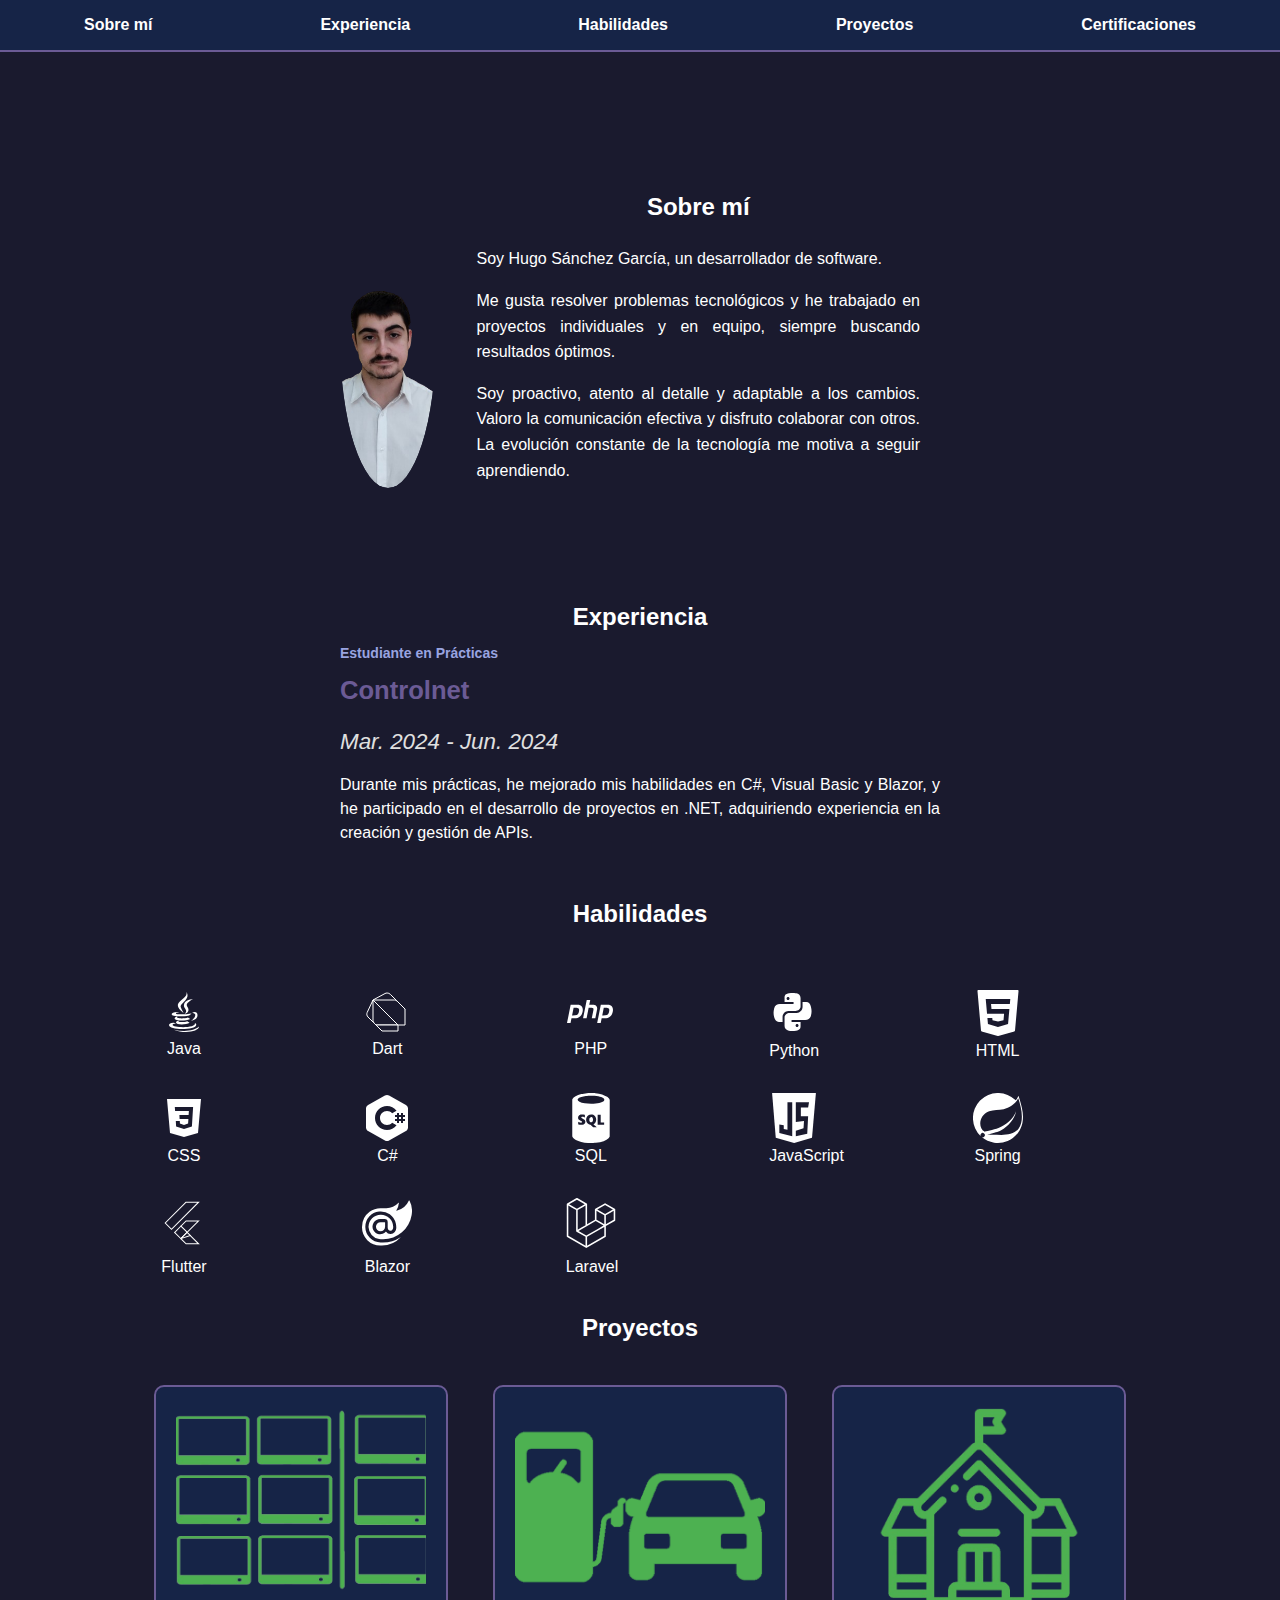
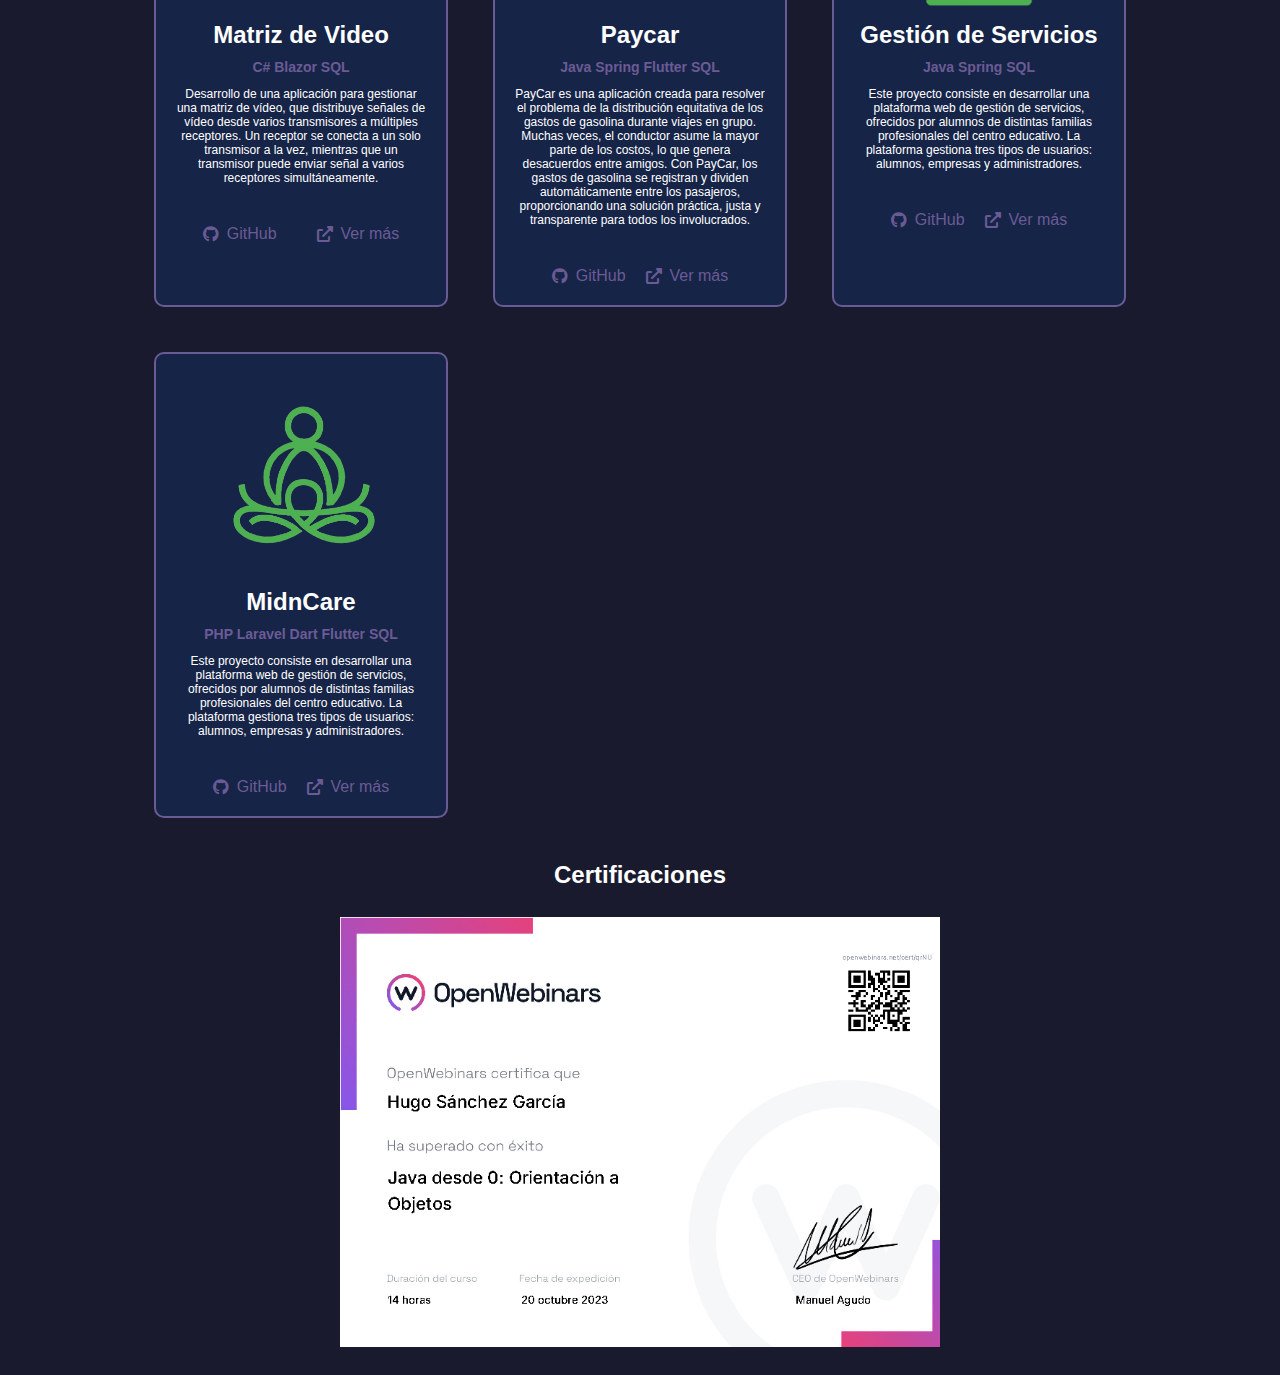
==== index.html @ c243b97d "Add files via upload" ====
<!DOCTYPE html>
<html lang="es">
<head>
    <meta charset="UTF-8">
    <meta name="viewport" content="width=device-width, initial-scale=1.0">
    <title>Mi Portafolio</title>
    <link rel="stylesheet" href="style.css">
    <link rel="stylesheet" href="https://cdnjs.cloudflare.com/ajax/libs/font-awesome/6.0.0-beta3/css/all.min.css">
    <link href="https://fonts.googleapis.com/icon?family=Material+Icons" rel="stylesheet">
</head>
<body>
    <main>
        <nav>
            <ul>
              <li><a href="#sobre-mi">Sobre mí</a></li>
              <li><a href="#experiencia">Experiencia</a></li>
              <li><a href="#habilidades">Habilidades</a></li>
              <li><a href="#proyectos">Proyectos</a></li>
              <li><a href="#certificaciones">Certificaciones</a></li>
            </ul>
          </nav>
        <div class="about-me-content">
            <div class="profile-picture">
                <img src="imgs/foto.png" alt="Foto de perfil">
            </div>
            <div id="sobre-mi" class="centered" class="about-text">
                <h2>Sobre mí</h2>
                <p>Soy Hugo Sánchez García, un desarrollador de software.</p>
                <p>Me gusta resolver problemas tecnológicos y he trabajado en proyectos individuales y en equipo, siempre buscando resultados óptimos.</p>
                <p>Soy proactivo, atento al detalle y adaptable a los cambios. Valoro la comunicación efectiva y disfruto colaborar con otros. La evolución constante de la tecnología me motiva a seguir aprendiendo.</p>
            </div>
        </div>

        <div id="experiencia" class="experience-content">
            <h2 class="centered" >Experiencia</h2>
            <div class="experience-item">
                <h3>Estudiante en Prácticas</h3>
                <p><strong>Controlnet</strong></p>
                <p><em>Mar. 2024 - Jun. 2024</em></p>
                <p>Durante mis prácticas, he mejorado mis habilidades en C#, Visual Basic y Blazor, y he participado en el desarrollo de proyectos en .NET, adquiriendo experiencia en la creación y gestión de APIs.</p>
            </div>
        </div>

        <h2 id="habilidades" class="centered">Habilidades</h2>
        <section class="skills">
          
            <div class="skill" id="java-skill">
                <svg id="java-icon" xmlns="http://www.w3.org/2000/svg" viewBox="0 0 48 48" width="48px" height="48px">
                    <path fill="#FFFFFF" d="M23.65,24.898c-0.998-1.609-1.722-2.943-2.725-5.455C19.229,15.2,31.24,11.366,26.37,3.999c2.111,5.089-7.577,8.235-8.477,12.473C17.07,20.37,23.645,24.898,23.65,24.898z"/>
                    <path fill="#FFFFFF" d="M23.878,17.27c-0.192,2.516,2.229,3.857,2.299,5.695c0.056,1.496-1.447,2.743-1.447,2.743s2.728-0.536,3.579-2.818c0.945-2.534-1.834-4.269-1.548-6.298c0.267-1.938,6.031-5.543,6.031-5.543S24.311,11.611,23.878,17.27z"/>
                    <g>
                        <path fill="#FFFFFF" d="M32.084 25.055c1.754-.394 3.233.723 3.233 2.01 0 2.901-4.021 5.643-4.021 5.643s6.225-.742 6.225-5.505C37.521 24.053 34.464 23.266 32.084 25.055zM29.129 27.395c0 0 1.941-1.383 2.458-1.902-4.763 1.011-15.638 1.147-15.638.269 0-.809 3.507-1.638 3.507-1.638s-7.773-.112-7.773 2.181C11.683 28.695 21.858 28.866 29.129 27.395z"/>
                        <path fill="#FFFFFF" d="M27.935,29.571c-4.509,1.499-12.814,1.02-10.354-0.993c-1.198,0-2.974,0.963-2.974,1.889c0,1.857,8.982,3.291,15.63,0.572L27.935,29.571z"/>
                        <path fill="#FFFFFF" d="M18.686,32.739c-1.636,0-2.695,1.054-2.695,1.822c0,2.391,9.76,2.632,13.627,0.205l-2.458-1.632C24.271,34.404,17.014,34.579,18.686,32.739z"/>
                        <path fill="#FFFFFF" d="M36.281,36.632c0-0.936-1.055-1.377-1.433-1.588c2.228,5.373-22.317,4.956-22.317,1.784c0-0.721,1.807-1.427,3.477-1.093l-1.42-0.839C11.26,34.374,9,35.837,9,37.017C9,42.52,36.281,42.255,36.281,36.632z"/>
                        <path fill="#FFFFFF" d="M39,38.604c-4.146,4.095-14.659,5.587-25.231,3.057C24.341,46.164,38.95,43.628,39,38.604z"/>
                    </g>
                </svg>
                <br>
                <span>Java</span>
            </div>
            
            

            <div class="skill" id="dart-skill">
                <svg id="dart-icon" xmlns="http://www.w3.org/2000/svg" viewBox="0 0 48 48" width="48px" height="48px">
                    <path fill="#1a1a2e" d="M10,12l3,25l-8.019-8.019c-1.189-1.189-1.508-2.996-0.796-4.52L10,12z" stroke="#ffffff" stroke-width="1"/>
                    <path fill="#1a1a2e" d="M27.319,6.319C26.474,5.474,25.329,5,24.135,5c-0.745,0-1.479,0.185-2.135,0.538L10,12v20.343 c0,1.061,0.421,2.078,1.172,2.828L13,37h22v-5l7-11L27.319,6.319z" stroke="#ffffff" stroke-width="1"/>
                    <path fill="#1a1a2e" d="M10,12h21.343c1.061,0,2.078,0.421,2.828,1.172L42,21v16h-7L10,12z" stroke="#ffffff" stroke-width="1"/>
                    <polygon fill="#1a1a2e" points="35,37 13,37 19,43 35,43" stroke="#ffffff" stroke-width="1"/>
                </svg>
                <br>
                <span>Dart</span>
            </div>

    <div class="skill" id="php-skill">
        <svg id="php-icon" xmlns="http://www.w3.org/2000/svg" viewBox="0 0 100 50" width="48px" height="48px">
            <path fill="#FFFFFF" d="m7.579 10.123 14.204 0c4.169 0.035 7.19 1.237 9.063 3.604 1.873 2.367 2.491 5.6 1.855 9.699-0.247 1.873-0.795 3.71-1.643 5.512-0.813 1.802-1.943 3.427-3.392 4.876-1.767 1.837-3.657 3.003-5.671 3.498-2.014 0.495-4.099 0.742-6.254 0.742l-6.36 0-2.014 10.07-7.367 0 7.579-38.001 0 0m6.201 6.042-3.18 15.9c0.212 0.035 0.424 0.053 0.636 0.053 0.247 0 0.495 0 0.742 0 3.392 0.035 6.219-0.3 8.48-1.007 2.261-0.742 3.781-3.321 4.558-7.738 0.636-3.71 0-5.848-1.908-6.413-1.873-0.565-4.222-0.83-7.049-0.795-0.424 0.035-0.83 0.053-1.219 0.053-0.353 0-0.724 0-1.113 0l0.053-0.053"/>
            <path fill="#FFFFFF" d="m41.093 0 7.314 0-2.067 10.123 6.572 0c3.604 0.071 6.289 0.813 8.056 2.226 1.802 1.413 2.332 4.099 1.59 8.056l-3.551 17.649-7.42 0 3.392-16.854c0.353-1.767 0.247-3.021-0.318-3.763-0.565-0.742-1.784-1.113-3.657-1.113l-5.883-0.053-4.346 21.783-7.314 0 7.632-38.054 0 0"/>
            <path fill="#FFFFFF" d="m70.412 10.123 14.204 0c4.169 0.035 7.19 1.237 9.063 3.604 1.873 2.367 2.491 5.6 1.855 9.699-0.247 1.873-0.795 3.71-1.643 5.512-0.813 1.802-1.943 3.427-3.392 4.876-1.767 1.837-3.657 3.003-5.671 3.498-2.014 0.495-4.099 0.742-6.254 0.742l-6.36 0-2.014 10.07-7.367 0 7.579-38.001 0 0m6.201 6.042-3.18 15.9c0.212 0.035 0.424 0.053 0.636 0.053 0.247 0 0.495 0 0.742 0 3.392 0.035 6.219-0.3 8.48-1.007 2.261-0.742 3.781-3.321 4.558-7.738 0.636-3.71 0-5.848-1.908-6.413-1.873-0.565-4.222-0.83-7.049-0.795-0.424 0.035-0.83 0.053-1.219 0.053-0.353 0-0.724 0-1.113 0l0.053-0.053"/>
        </svg>
        <br>
        <span>PHP</span>
    </div>

    <div class="skill" id="python-skill">
        <svg id="python-icon" xmlns="http://www.w3.org/2000/svg" viewBox="0 0 50 50" width="50px" height="50px">
            <path class="python-part-1" fill="#FFFFFF" d="M24.047,5c-1.555,0.005-2.633,0.142-3.936,0.367c-3.848,0.67-4.549,2.077-4.549,4.67V14h9v2H15.22h-4.35c-2.636,0-4.943,1.242-5.674,4.219c-0.826,3.417-0.863,5.557,0,9.125C5.851,32.005,7.294,34,9.931,34h3.632v-5.104c0-2.966,2.686-5.896,5.764-5.896h7.236c2.523,0,5-1.862,5-4.377v-8.586c0-2.439-1.759-4.263-4.218-4.672C27.406,5.359,25.589,4.994,24.047,5z M19.063,9c0.821,0,1.5,0.677,1.5,1.502c0,0.833-0.679,1.498-1.5,1.498c-0.837,0-1.5-0.664-1.5-1.498C17.563,9.68,18.226,9,19.063,9z"/>
            <path class="python-part-2" fill="#FFFFFF" d="M23.078,43c1.555-0.005,2.633-0.142,3.936-0.367c3.848-0.67,4.549-2.077,4.549-4.67V34h-9v-2h9.343h4.35c2.636,0,4.943-1.242,5.674-4.219c0.826-3.417,0.863-5.557,0-9.125C41.274,15.995,39.831,14,37.194,14h-3.632v5.104c0,2.966-2.686,5.896-5.764,5.896h-7.236c-2.523,0-5,1.862-5,4.377v8.586c0,2.439,1.759,4.263,4.218,4.672C19.719,42.641,21.536,43.006,23.078,43z M28.063,39c-0.821,0-1.5-0.677-1.5-1.502c0-0.833,0.679-1.498,1.5-1.498c0.837,0,1.5,0.664,1.5,1.498C29.563,38.32,28.899,39,28.063,39z"/>
        </svg>
        <br>
        <span>Python</span>
    </div>

    <div class="skill" id="html-skill">
        <svg id="html-icon" xmlns="http://www.w3.org/2000/svg" viewBox="0 0 50 50" width="50px" height="50px">
            <path class="html-part-1" fill="#FFFFFF" d="M 45.273438 2.324219 C 45.085938 2.117188 44.816406 2 44.535156 2 L 5.464844 2 C 5.183594 2 4.914063 2.117188 4.726563 2.324219 C 4.535156 2.53125 4.441406 2.808594 4.46875 3.089844 L 7.988281 42.515625 C 8.023438 42.929688 8.3125 43.273438 8.710938 43.390625 L 24.722656 47.960938 C 24.808594 47.988281 24.902344 48 24.996094 48 C 25.089844 48 25.179688 47.988281 25.269531 47.960938 L 41.292969 43.390625 C 41.691406 43.273438 41.976563 42.929688 42.015625 42.515625 L 45.53125 3.089844 C 45.558594 2.808594 45.464844 2.53125 45.273438 2.324219 Z M 36.847656 15.917969 L 18.035156 15.917969 L 18.484375 21.007813 L 36.394531 21.007813 L 35.050781 36.050781 L 24.992188 39.089844 L 24.894531 39.058594 L 14.953125 36.046875 L 14.410156 29.917969 L 19.28125 29.917969 L 19.492188 32.296875 L 25.050781 33.460938 L 30.507813 32.296875 L 31.089844 25.859375 L 14.046875 25.859375 L 12.722656 11.054688 L 37.28125 11.054688 Z"/>
        </svg>
        <br>
        <span>HTML</span>
    </div>
    
    <div class="skill" id="css-skill">
        <svg id="css-icon" xmlns="http://www.w3.org/2000/svg" viewBox="0 0 50 50" width="50px" height="50px" fill="#FFFFFF">
            <path fill-rule="evenodd" d="M 42 6 L 39 40 L 25 44 L 11 40 L 8 6 Z M 16.800781 28 L 20.800781 28 L 20.898438 30.5 L 25 31.898438 L 29.101563 30.5 L 29.398438 26 L 20.601563 26 L 20.398438 22 L 29.601563 22 L 29.898438 18 L 16.101563 18 L 15.800781 14 L 34.101563 14 L 33.601563 22 L 32.898438 33.5 L 25 36.101563 L 17.101563 33.5 Z"/>
        </svg>
        
        <svg id="css-color-icon" xmlns="http://www.w3.org/2000/svg" viewBox="0 0 50 50" width="50px" height="50px">
            <path fill="#0277BD" d="M41,5H7l3,34l14,4l14-4L41,5L41,5z"/>
            <path fill="#039BE5" d="M24 8L24 39.9 35.2 36.7 37.7 8z"/>
            <path fill="#FFF" d="M33.1 13L24 13 24 17 28.9 17 28.6 21 24 21 24 25 28.4 25 28.1 29.5 24 30.9 24 35.1 31.9 32.5 32.6 21 32.6 21z"/>
            <path fill="#EEE" d="M24,13v4h-8.9l-0.3-4H24z M19.4,21l0.2,4H24v-4H19.4z M19.8,27h-4l0.3,5.5l7.9,2.6v-4.2l-4.1-1.4L19.8,27z"/>
        </svg>
        
        <br>
        <span>CSS</span>
    </div>
    
    <div class="skill" id="csharp-skill">
        <svg id="csharp-icon" xmlns="http://www.w3.org/2000/svg" viewBox="0 0 50 50" width="50px" height="50px" fill="#FFFFFF">
            <path d="M 25 2 C 24.285156 2 23.570313 2.179688 22.933594 2.539063 L 6.089844 12.003906 C 4.800781 12.726563 4 14.082031 4 15.535156 L 4 34.464844 C 4 35.917969 4.800781 37.273438 6.089844 37.996094 L 22.933594 47.460938 C 23.570313 47.820313 24.285156 48 25 48 C 25.714844 48 26.429688 47.820313 27.066406 47.460938 L 43.910156 38 C 45.199219 37.273438 46 35.917969 46 34.464844 L 46 15.535156 C 46 14.082031 45.199219 12.726563 43.910156 12.003906 L 27.066406 2.539063 C 26.429688 2.179688 25.714844 2 25 2 Z M 25 13 C 28.78125 13 32.277344 14.753906 34.542969 17.738281 L 30.160156 20.277344 C 28.84375 18.835938 26.972656 18 25 18 C 21.140625 18 18 21.140625 18 25 C 18 28.859375 21.140625 32 25 32 C 26.972656 32 28.84375 31.164063 30.160156 29.722656 L 34.542969 32.261719 C 32.277344 35.246094 28.78125 37 25 37 C 18.382813 37 13 31.617188 13 25 C 13 18.382813 18.382813 13 25 13 Z M 35 20 L 37 20 L 37 22 L 39 22 L 39 20 L 41 20 L 41 22 L 43 22 L 43 24 L 41 24 L 41 26 L 43 26 L 43 28 L 41 28 L 41 30 L 39 30 L 39 28 L 37 28 L 37 30 L 35 30 L 35 28 L 33 28 L 33 26 L 35 26 L 35 24 L 33 24 L 33 22 L 35 22 Z M 37 24 L 37 26 L 39 26 L 39 24 Z"/>
        </svg>
        <svg id="csharp-color-icon" xmlns="http://www.w3.org/2000/svg" viewBox="0 0 50 50" width="50px" height="50px" fill="#a179dc">
            <path d="M 25 2 C 24.285156 2 23.570313 2.179688 22.933594 2.539063 L 6.089844 12.003906 C 4.800781 12.726563 4 14.082031 4 15.535156 L 4 34.464844 C 4 35.917969 4.800781 37.273438 6.089844 37.996094 L 22.933594 47.460938 C 23.570313 47.820313 24.285156 48 25 48 C 25.714844 48 26.429688 47.820313 27.066406 47.460938 L 43.910156 38 C 45.199219 37.273438 46 35.917969 46 34.464844 L 46 15.535156 C 46 14.082031 45.199219 12.726563 43.910156 12.003906 L 27.066406 2.539063 C 26.429688 2.179688 25.714844 2 25 2 Z M 25 13 C 28.78125 13 32.277344 14.753906 34.542969 17.738281 L 30.160156 20.277344 C 28.84375 18.835938 26.972656 18 25 18 C 21.140625 18 18 21.140625 18 25 C 18 28.859375 21.140625 32 25 32 C 26.972656 32 28.84375 31.164063 30.160156 29.722656 L 34.542969 32.261719 C 32.277344 35.246094 28.78125 37 25 37 C 18.382813 37 13 31.617188 13 25 C 13 18.382813 18.382813 13 25 13 Z M 35 20 L 37 20 L 37 22 L 39 22 L 39 20 L 41 20 L 41 22 L 43 22 L 43 24 L 41 24 L 41 26 L 43 26 L 43 28 L 41 28 L 41 30 L 39 30 L 39 28 L 37 28 L 37 30 L 35 30 L 35 28 L 33 28 L 33 26 L 35 26 L 35 24 L 33 24 L 33 22 L 35 22 Z M 37 24 L 37 26 L 39 26 L 39 24 Z"/>
        </svg>
        <br>
        <span>C#</span>
    </div>
    <div class="skill" id="sql-skill">
        <svg id="sql-icon" height="50" width="50" viewBox="0 0 52.449 70" xmlns="http://www.w3.org/2000/svg">
            <path d="m852.97077 1013.9363c-6.55238-.4723-13.02857-2.1216-17.00034-4.3296-2.26232-1.2576-3.98589-2.8032-4.66223-4.1807l-.4024-.8196v-25.70807-25.7081l.31843-.6465c1.42297-2.889 5.96432-5.4935 12.30378-7.0562 2.15195-.5305 5.2586-1.0588 7.79304-1.3252 2.58797-.2721 9.44765-.2307 12.02919.073 6.86123.8061 12.69967 2.6108 16.29768 5.0377 1.38756.9359 2.81137 2.4334 3.29371 3.4642l.41358.8838-.0354 25.6303-.0354 25.63047-.33195.6744c-.18257.3709-.73406 1.1007-1.22553 1.6216-2.99181 3.1715-9.40919 5.5176-17.8267 6.5172-1.71567.2038-9.16916.3686-10.92937.2417zm12.07501-22.02839c-.0252-.0657-1.00472-.93831-2.17671-1.93922s-2.18138-1.86687-2.24309-1.92436c-.0617-.0575.15481-.26106.48117-.45237.32635-.19131.95163-.7235 1.3895-1.18265 1.2805-1.34272 1.88466-3.00131 1.88466-5.17388 0-2.1388-.65162-3.8645-1.95671-5.1818-1.31533-1.3278-2.82554-1.8983-5.02486-1.8983-3.39007 0-5.99368 1.9781-6.82468 5.1851-.28586 1.1031-.28432 3.33211.003 4.31023.74941 2.55136 2.79044 4.40434 5.33062 4.83946.8596.14724.97605.21071 1.5621.85144.34829.38078 1.06301 1.14085 1.58827 1.68904l.95501.9967h2.53878c1.39633 0 2.51816-.0537 2.49296-.11939zm-8.70653-7.10848c-.61119-.31868-.84225-.56599-1.19079-1.27453-.26919-.54724-.31522-.85851-.31824-2.15197-.003-1.3143.0388-1.5983.31987-2.169.45985-.9339 1.09355-1.376 2.07384-1.4469 1.36454-.099 2.15217.5707 2.56498 2.1801.50612 1.97321-.0504 4.07107-1.26471 4.76729-.63707.36527-1.58737.40659-2.18495.095zm-11.25315 3.66269c2.66179-.5048 4.1728-2.0528 4.1728-4.27495 0-1.97137-.97548-3.12004-3.6716-4.32364-1.54338-.689-2.10241-1.1215-2.10241-1.6268 0-.4188.53052-.8777 1.14813-.993.60302-.1126 2.20237.1652 3.14683.5467l.79167.3198v-1.7524-1.7525l-.85923-.1906c-.53103-.1178-1.64689-.1885-2.92137-.1849-1.80528 0-2.15881.044-2.83818.3138-1.98445.7878-2.92613 2.1298-2.91107 4.1485.0141 1.8898 1.01108 3.06864 3.49227 4.12912 1.46399.62572 2.05076 1.10218 2.05076 1.66522 0 1.1965-1.99362 1.34375-4.10437.30315-.57805-.28498-1.09739-.54137-1.1541-.56976-.0567-.0284-.10311.79023-.10311 1.81917 0 1.86239.002 1.87137.33919 1.99974 1.26979.48278 4.07626.69787 5.52379.42335zm30.4308-1.72766v-1.58098h-2.40584-2.40583v-5.43035-5.4303h-2.13089-2.13088v7.0113 7.01131h4.53672 4.53672zm-14.84745-27.70503c4.23447-.2937 7.4086-.8482 10.20178-1.7821 2.78264-.9304 4.42643-2.0562 4.79413-3.2834.14166-.4729.13146-.6523-.0665-1.1708-.88775-2.3245-5.84694-4.1104-13.42493-4.8345-3.24154-.3098-9.13671-.2094-12.22745.2081-4.71604.6372-8.54333 1.8208-10.2451 3.1683-3.44251 2.726.19793 5.7242 8.66397 7.1354 3.67084.6119 8.42674.828 12.30414.559z" fill="#FFFFFF" transform="translate(-830.906 -943.981)"/>
        </svg>
        <svg id="sql-color-icon" height="50" width="50" viewBox="0 0 52.449 70" xmlns="http://www.w3.org/2000/svg">
            <path d="m852.97077 1013.9363c-6.55238-.4723-13.02857-2.1216-17.00034-4.3296-2.26232-1.2576-3.98589-2.8032-4.66223-4.1807l-.4024-.8196v-25.70807-25.7081l.31843-.6465c1.42297-2.889 5.96432-5.4935 12.30378-7.0562 2.15195-.5305 5.2586-1.0588 7.79304-1.3252 2.58797-.2721 9.44765-.2307 12.02919.073 6.86123.8061 12.69967 2.6108 16.29768 5.0377 1.38756.9359 2.81137 2.4334 3.29371 3.4642l.41358.8838-.0354 25.6303-.0354 25.63047-.33195.6744c-.18257.3709-.73406 1.1007-1.22553 1.6216-2.99181 3.1715-9.40919 5.5176-17.8267 6.5172-1.71567.2038-9.16916.3686-10.92937.2417zm12.07501-22.02839c-.0252-.0657-1.00472-.93831-2.17671-1.93922s-2.18138-1.86687-2.24309-1.92436c-.0617-.0575.15481-.26106.48117-.45237.32635-.19131.95163-.7235 1.3895-1.18265 1.2805-1.34272 1.88466-3.00131 1.88466-5.17388 0-2.1388-.65162-3.8645-1.95671-5.1818-1.31533-1.3278-2.82554-1.8983-5.02486-1.8983-3.39007 0-5.99368 1.9781-6.82468 5.1851-.28586 1.1031-.28432 3.33211.003 4.31023.74941 2.55136 2.79044 4.40434 5.33062 4.83946.8596.14724.97605.21071 1.5621.85144.34829.38078 1.06301 1.14085 1.58827 1.68904l.95501.9967h2.53878c1.39633 0 2.51816-.0537 2.49296-.11939zm-8.70653-7.10848c-.61119-.31868-.84225-.56599-1.19079-1.27453-.26919-.54724-.31522-.85851-.31824-2.15197-.003-1.3143.0388-1.5983.31987-2.169.45985-.9339 1.09355-1.376 2.07384-1.4469 1.36454-.099 2.15217.5707 2.56498 2.1801.50612 1.97321-.0504 4.07107-1.26471 4.76729-.63707.36527-1.58737.40659-2.18495.095zm-11.25315 3.66269c2.66179-.5048 4.1728-2.0528 4.1728-4.27495 0-1.97137-.97548-3.12004-3.6716-4.32364-1.54338-.689-2.10241-1.1215-2.10241-1.6268 0-.4188.53052-.8777 1.14813-.993.60302-.1126 2.20237.1652 3.14683.5467l.79167.3198v-1.7524-1.7525l-.85923-.1906c-.53103-.1178-1.64689-.1885-2.92137-.1849-1.80528 0-2.15881.044-2.83818.3138-1.98445.7878-2.92613 2.1298-2.91107 4.1485.0141 1.8898 1.01108 3.06864 3.49227 4.12912 1.46399.62572 2.05076 1.10218 2.05076 1.66522 0 1.1965-1.99362 1.34375-4.10437.30315-.57805-.28498-1.09739-.54137-1.1541-.56976-.0567-.0284-.10311.79023-.10311 1.81917 0 1.86239.002 1.87137.33919 1.99974 1.26979.48278 4.07626.69787 5.52379.42335zm30.4308-1.72766v-1.58098h-2.40584-2.40583v-5.43035-5.4303h-2.13089-2.13088v7.0113 7.01131h4.53672 4.53672zm-14.84745-27.70503c4.23447-.2937 7.4086-.8482 10.20178-1.7821 2.78264-.9304 4.42643-2.0562 4.79413-3.2834.14166-.4729.13146-.6523-.0665-1.1708-.88775-2.3245-5.84694-4.1104-13.42493-4.8345-3.24154-.3098-9.13671-.2094-12.22745.2081-4.71604.6372-8.54333 1.8208-10.2451 3.1683-3.44251 2.726.19793 5.7242 8.66397 7.1354 3.67084.6119 8.42674.828 12.30414.559z" fill="#F47C20" transform="translate(-830.906 -943.981)"/>
        </svg>
        <br>
       <span>SQL</span>
    </div>

    <div class="skill" id="javascript-skill">
        <svg fill="none" height="50" width="50" xmlns="http://www.w3.org/2000/svg" viewBox="0 0 124 141.532">
            <path d="M10.383 126.894L0 0l124 .255-10.979 126.639-50.553 14.638z" />
            <g fill="#1a1a2e">
                <path d="M57 26H43.5v78L33 102V91.5l-12.5-2V113l36.5 9.5zM67.127 26H104.5L102 40.95H81.394v24.533H102L99.5 115l-32.373 7.5V107L89 99.5 90.263 79l-23.136 3.35z"/>
            </g>
        </svg>
        <span>JavaScript</span>
    </div>
    
    
        <div class="skill" id="spring-skill">
            <svg id="spring-icon" xmlns="http://www.w3.org/2000/svg" width="50" height="50" viewBox="0 0 64 64" fill="#FFFFFF">
                <path d="M58.2 3.365a29.503 29.503 0 0 1-3.419 6.064A32.094 32.094 0 1 0 9.965 55.372l1.186 1.047a32.08 32.08 0 0 0 52.67-22.253c.875-8.17-1.524-18.51-5.62-30.8zM14.53 55.558a2.744 2.744 0 1 1-.404-3.857 2.744 2.744 0 0 1 .404 3.857zm43.538-9.61c-7.92 10.55-24.83 6.99-35.672 7.502 0 0-1.922.113-3.857.43 0 0 .73-.31 1.663-.663 7.614-2.65 11.213-3.16 15.838-5.54 8.708-4.427 17.322-14.122 19.112-24.2-3.313 9.695-13.373 18.032-22.53 21.418-6.276 2.313-17.614 4.566-17.614 4.566l-.457-.245c-7.714-3.75-7.952-20.457 6.077-25.845 6.143-2.366 12.02-1.067 18.654-2.65 7.084-1.683 15.28-6.99 18.615-13.916 3.73 11.08 8.224 28.422.166 39.15z"/>
            </svg>
            <svg id="spring-color-icon" xmlns="http://www.w3.org/2000/svg" width="50" height="50" viewBox="0 0 64 64" fill="#68bd45">
                <path d="M58.2 3.365a29.503 29.503 0 0 1-3.419 6.064A32.094 32.094 0 1 0 9.965 55.372l1.186 1.047a32.08 32.08 0 0 0 52.67-22.253c.875-8.17-1.524-18.51-5.62-30.8zM14.53 55.558a2.744 2.744 0 1 1-.404-3.857 2.744 2.744 0 0 1 .404 3.857zm43.538-9.61c-7.92 10.55-24.83 6.99-35.672 7.502 0 0-1.922.113-3.857.43 0 0 .73-.31 1.663-.663 7.614-2.65 11.213-3.16 15.838-5.54 8.708-4.427 17.322-14.122 19.112-24.2-3.313 9.695-13.373 18.032-22.53 21.418-6.276 2.313-17.614 4.566-17.614 4.566l-.457-.245c-7.714-3.75-7.952-20.457 6.077-25.845 6.143-2.366 12.02-1.067 18.654-2.65 7.084-1.683 15.28-6.99 18.615-13.916 3.73 11.08 8.224 28.422.166 39.15z"/>
            </svg>
            <br>
            <span>Spring</span>
        </div>
        
        <div class="skill" id="flutter-skill">
            <!-- Contenedor para los íconos -->
            <div class="icon-container">
                <!-- Icono blanco de Flutter -->
                <svg id="flutter-icon" xmlns="http://www.w3.org/2000/svg" viewBox="0 0 48 48" width="50px" height="50px">
                    <polygon fill="#1a1a2e" stroke="#FFFFFF" stroke-width="1" points="26,4 6,24 12,30 38,4"/>
                    <polygon fill="#1a1a2e" stroke="#FFFFFF" stroke-width="1" points="38,22 27,33 21,27 26,22"/>
                    <rect width="8.485" height="8.485" x="16.757" y="28.757" fill="#1a1a2e" stroke="#FFFFFF" stroke-width="1" transform="rotate(-45.001 21 33)"/>
                    <polygon fill="#1a1a2e" stroke="#FFFFFF" stroke-width="1" points="38,44 26,44 21,39 27,33"/>
                    <polygon fill="#1a1a2e" stroke="#FFFFFF" stroke-width="1" points="21,39 30,36 27,33"/>
                </svg>
                
                <!-- Icono de color de Flutter -->
                <svg id="flutter-color-icon" xmlns="http://www.w3.org/2000/svg" viewBox="0 0 48 48" width="50px" height="50px">
                    <polygon fill="#40c4ff" points="26,4 6,24 12,30 38,4"/>
                    <polygon fill="#40c4ff" points="38,22 27,33 21,27 26,22"/>
                    <rect width="8.485" height="8.485" x="16.757" y="28.757" fill="#03a9f4" transform="rotate(-45.001 21 33)"/>
                    <polygon fill="#01579b" points="38,44 26,44 21,39 27,33"/>
                    <polygon fill="#084994" points="21,39 30,36 27,33"/>
                </svg>
            </div>
            <!-- Texto debajo del icono -->
            <span>Flutter</span>
        </div>
        
    
        <div class="skill" id="blazor-skill">
            <!-- Contenedor para los íconos -->
            <div class="icon-container">
                <!-- Icono blanco de Blazor -->
                <svg id="blazor-icon" fill="#FFFFFF" width="50px" height="50px" viewBox="0 0 24 24" role="img" xmlns="http://www.w3.org/2000/svg">
                    <path d="M23.834 8.101a13.912 13.912 0 0 1-13.643 11.72 10.105 10.105 0 0 1-1.994-.12 6.111 6.111 0 0 1-5.082-5.761 5.934 5.934 0 0 1 11.867-.084c.025.983-.401 1.846-1.277 1.871-.936 0-1.374-.668-1.374-1.567v-2.5a1.531 1.531 0 0 0-1.52-1.533H8.715a3.648 3.648 0 1 0 2.695 6.08l.073-.11.074.121a2.58 2.58 0 0 0 2.2 1.048 2.909 2.909 0 0 0 2.695-3.04 7.912 7.912 0 0 0-.217-1.933 7.404 7.404 0 0 0-14.64 1.603 7.497 7.497 0 0 0 7.308 7.405s.549.05 1.167.035a15.803 15.803 0 0 0 8.475-2.528c.036-.025.072.025.048.061a12.44 12.44 0 0 1-9.69 3.963 8.744 8.744 0 0 1-8.9-8.972 9.049 9.049 0 0 1 3.635-7.247 8.863 8.863 0 0 1 5.229-1.726h2.813a7.915 7.915 0 0 0 5.839-2.578.11.11 0 0 1 .059-.034.112.112 0 0 1 .12.053.113.113 0 0 1 .015.067 7.934 7.934 0 0 1-1.227 3.549.107.107 0 0 0-.014.06.11.11 0 0 0 .073.095.109.109 0 0 0 .062.004 8.505 8.505 0 0 0 5.913-4.876.155.155 0 0 1 .055-.053.15.15 0 0 1 .147 0 .153.153 0 0 1 .054.053A10.779 10.779 0 0 1 23.834 8.1zM8.895 11.628a2.188 2.188 0 1 0 2.188 2.188v-2.042a.158.158 0 0 0-.15-.15z"/>
                </svg>
        
                <!-- Icono de color de Blazor -->
                <svg id="blazor-color-icon" fill="#702af7" width="50px" height="50px" viewBox="0 0 24 24" role="img" xmlns="http://www.w3.org/2000/svg">
                    <path d="M23.834 8.101a13.912 13.912 0 0 1-13.643 11.72 10.105 10.105 0 0 1-1.994-.12 6.111 6.111 0 0 1-5.082-5.761 5.934 5.934 0 0 1 11.867-.084c.025.983-.401 1.846-1.277 1.871-.936 0-1.374-.668-1.374-1.567v-2.5a1.531 1.531 0 0 0-1.52-1.533H8.715a3.648 3.648 0 1 0 2.695 6.08l.073-.11.074.121a2.58 2.58 0 0 0 2.2 1.048 2.909 2.909 0 0 0 2.695-3.04 7.912 7.912 0 0 0-.217-1.933 7.404 7.404 0 0 0-14.64 1.603 7.497 7.497 0 0 0 7.308 7.405s.549.05 1.167.035a15.803 15.803 0 0 0 8.475-2.528c.036-.025.072.025.048.061a12.44 12.44 0 0 1-9.69 3.963 8.744 8.744 0 0 1-8.9-8.972 9.049 9.049 0 0 1 3.635-7.247 8.863 8.863 0 0 1 5.229-1.726h2.813a7.915 7.915 0 0 0 5.839-2.578.11.11 0 0 1 .059-.034.112.112 0 0 1 .12.053.113.113 0 0 1 .015.067 7.934 7.934 0 0 1-1.227 3.549.107.107 0 0 0-.014.06.11.11 0 0 0 .073.095.109.109 0 0 0 .062.004 8.505 8.505 0 0 0 5.913-4.876.155.155 0 0 1 .055-.053.15.15 0 0 1 .147 0 .153.153 0 0 1 .054.053A10.779 10.779 0 0 1 23.834 8.1zM8.895 11.628a2.188 2.188 0 1 0 2.188 2.188v-2.042a.158.158 0 0 0-.15-.15z"/>
                </svg>
            </div>
            <!-- Texto debajo del icono -->
            <span>Blazor</span>
        </div>
        <div class="skill" id="laravel-skill">
            <!-- Contenedor para los íconos -->
            <div class="icon-container">
                <!-- Icono blanco de Laravel -->
                <svg id="laravel-icon-white" fill="#FFFFFF" width="50px" height="50px" viewBox="-4 0 264 264" role="img" xmlns="http://www.w3.org/2000/svg">
                    <path d="M255.855641,59.619717 C255.950565,59.9710596 256,60.3333149 256,60.6972536 L256,117.265345 C256,118.743206 255.209409,120.108149 253.927418,120.843385 L206.448786,148.178786 L206.448786,202.359798 C206.448786,203.834322 205.665123,205.195421 204.386515,205.937838 L105.27893,262.990563 C105.05208,263.119455 104.804608,263.201946 104.557135,263.289593 C104.464333,263.320527 104.376687,263.377239 104.278729,263.403017 C103.585929,263.58546 102.857701,263.58546 102.164901,263.403017 C102.051476,263.372083 101.948363,263.310215 101.840093,263.26897 C101.613244,263.186479 101.376082,263.1143 101.159544,262.990563 L2.07258227,205.937838 C0.7913718,205.201819 0,203.837372 0,202.359798 L0,32.6555248 C0,32.2843161 0.0515567729,31.9234187 0.144358964,31.5728326 C0.175293028,31.454252 0.24747251,31.3459828 0.288717928,31.2274022 C0.366053087,31.0108638 0.438232569,30.7891697 0.55165747,30.5880982 C0.628992629,30.4540506 0.742417529,30.3457814 0.83521972,30.2220451 C0.953800298,30.0570635 1.06206952,29.8869261 1.20127281,29.7425672 C1.31985339,29.6239866 1.4745237,29.5363401 1.60857131,29.4332265 C1.75808595,29.3094903 1.89213356,29.1754427 2.06227091,29.0774848 L2.06742659,29.0774848 L51.6134853,0.551122364 C52.8901903,-0.183535768 54.4613221,-0.183535768 55.7380271,0.551122364 L105.284086,29.0774848 L105.294397,29.0774848 C105.459379,29.1805983 105.598582,29.3094903 105.748097,29.4280708 C105.882144,29.5311844 106.031659,29.6239866 106.15024,29.7374115 C106.294599,29.8869261 106.397712,30.0570635 106.521448,30.2220451 C106.609095,30.3457814 106.727676,30.4540506 106.799855,30.5880982 C106.918436,30.7943253 106.985459,31.0108638 107.06795,31.2274022 C107.109196,31.3459828 107.181375,31.454252 107.212309,31.5779883 C107.307234,31.9293308 107.355765,32.2915861 107.356668,32.6555248 L107.356668,138.651094 L148.643332,114.878266 L148.643332,60.6920979 C148.643332,60.3312005 148.694889,59.9651474 148.787691,59.619717 C148.823781,59.4959808 148.890804,59.3877116 148.93205,59.269131 C149.014541,59.0525925 149.08672,58.8308984 149.200145,58.629827 C149.27748,58.4957794 149.390905,58.3875102 149.478552,58.2637739 C149.602288,58.0987922 149.705401,57.9286549 149.84976,57.7842959 C149.968341,57.6657153 150.117856,57.5780688 150.251903,57.4749553 C150.406573,57.351219 150.540621,57.2171714 150.705603,57.1192136 L150.710758,57.1192136 L200.261973,28.5928511 C201.538395,27.8571345 203.110093,27.8571345 204.386515,28.5928511 L253.932573,57.1192136 C254.107866,57.2223271 254.241914,57.351219 254.396584,57.4697996 C254.525476,57.5729132 254.674991,57.6657153 254.793572,57.7791402 C254.93793,57.9286549 255.041044,58.0987922 255.16478,58.2637739 C255.257582,58.3875102 255.371007,58.4957794 255.443187,58.629827 C255.561767,58.8308984 255.628791,59.0525925 255.711282,59.269131 C255.757683,59.3877116 255.824707,59.4959808 255.855641,59.619717 Z M247.740605,114.878266 L247.740605,67.8378666 L230.402062,77.8192579 L206.448786,91.6106946 L206.448786,138.651094 L247.745761,114.878266 L247.740605,114.878266 Z M198.194546,199.97272 L198.194546,152.901386 L174.633101,166.357704 L107.351512,204.757188 L107.351512,252.27191 L198.194546,199.97272 Z M8.25939501,39.7961379 L8.25939501,199.97272 L99.0921175,252.266755 L99.0921175,204.762344 L51.6392637,177.906421 L51.6237967,177.89611 L51.603174,177.885798 C51.443348,177.792996 51.3093004,177.658949 51.1597857,177.545524 C51.0308938,177.44241 50.8813791,177.359919 50.7679542,177.246494 L50.7576429,177.231027 C50.6235953,177.102135 50.5307931,176.942309 50.4173682,176.79795 C50.3142546,176.658747 50.1905184,176.540167 50.1080276,176.395808 L50.1028719,176.380341 C50.0100697,176.22567 49.9533572,176.040066 49.8863334,175.864773 C49.8193096,175.710103 49.7316631,175.565744 49.6904177,175.400762 L49.6904177,175.395606 C49.6388609,175.19969 49.6285496,174.993463 49.6079269,174.792392 C49.5873041,174.637722 49.5460587,174.483051 49.5460587,174.328381 L49.5460587,174.31807 L49.5460587,63.5689658 L25.5979377,49.7723734 L8.25939501,39.8012935 L8.25939501,39.7961379 Z M53.6809119,8.89300821 L12.3994039,32.6555248 L53.6706006,56.4180414 L94.9469529,32.6503692 L53.6706006,8.89300821 L53.6809119,8.89300821 Z M75.1491521,157.19091 L99.0972731,143.404629 L99.0972731,39.7961379 L81.7587304,49.7775291 L57.8054537,63.5689658 L57.8054537,167.177457 L75.1491521,157.19091 Z M202.324244,36.934737 L161.047891,60.6972536 L202.324244,84.4597702 L243.59544,60.6920979 L202.324244,36.934737 Z M198.194546,91.6106946 L174.24127,77.8192579 L156.902727,67.8378666 L156.902727,114.878266 L180.850848,128.664547 L198.194546,138.651094 L198.194546,91.6106946 Z M103.216659,197.616575 L163.759778,163.052915 L194.023603,145.781396 L152.778185,122.034346 L105.289242,149.374903 L62.0073307,174.292291 L103.216659,197.616575 Z">
</path>
                </svg>
        
                <!-- Icono de color de Laravel -->
                <svg id="laravel-icon-color" fill="#FF2D20" width="50px" height="50px" viewBox="-4 0 264 264" role="img" xmlns="http://www.w3.org/2000/svg" class="laravel-color-icon">
                             <path d="M255.855641,59.619717 C255.950565,59.9710596 256,60.3333149 256,60.6972536 L256,117.265345 C256,118.743206 255.209409,120.108149 253.927418,120.843385 L206.448786,148.178786 L206.448786,202.359798 C206.448786,203.834322 205.665123,205.195421 204.386515,205.937838 L105.27893,262.990563 C105.05208,263.119455 104.804608,263.201946 104.557135,263.289593 C104.464333,263.320527 104.376687,263.377239 104.278729,263.403017 C103.585929,263.58546 102.857701,263.58546 102.164901,263.403017 C102.051476,263.372083 101.948363,263.310215 101.840093,263.26897 C101.613244,263.186479 101.376082,263.1143 101.159544,262.990563 L2.07258227,205.937838 C0.7913718,205.201819 0,203.837372 0,202.359798 L0,32.6555248 C0,32.2843161 0.0515567729,31.9234187 0.144358964,31.5728326 C0.175293028,31.454252 0.24747251,31.3459828 0.288717928,31.2274022 C0.366053087,31.0108638 0.438232569,30.7891697 0.55165747,30.5880982 C0.628992629,30.4540506 0.742417529,30.3457814 0.83521972,30.2220451 C0.953800298,30.0570635 1.06206952,29.8869261 1.20127281,29.7425672 C1.31985339,29.6239866 1.4745237,29.5363401 1.60857131,29.4332265 C1.75808595,29.3094903 1.89213356,29.1754427 2.06227091,29.0774848 L2.06742659,29.0774848 L51.6134853,0.551122364 C52.8901903,-0.183535768 54.4613221,-0.183535768 55.7380271,0.551122364 L105.284086,29.0774848 L105.294397,29.0774848 C105.459379,29.1805983 105.598582,29.3094903 105.748097,29.4280708 C105.882144,29.5311844 106.031659,29.6239866 106.15024,29.7374115 C106.294599,29.8869261 106.397712,30.0570635 106.521448,30.2220451 C106.609095,30.3457814 106.727676,30.4540506 106.799855,30.5880982 C106.918436,30.7943253 106.985459,31.0108638 107.06795,31.2274022 C107.109196,31.3459828 107.181375,31.454252 107.212309,31.5779883 C107.307234,31.9293308 107.355765,32.2915861 107.356668,32.6555248 L107.356668,138.651094 L148.643332,114.878266 L148.643332,60.6920979 C148.643332,60.3312005 148.694889,59.9651474 148.787691,59.619717 C148.823781,59.4959808 148.890804,59.3877116 148.93205,59.269131 C149.014541,59.0525925 149.08672,58.8308984 149.200145,58.629827 C149.27748,58.4957794 149.390905,58.3875102 149.478552,58.2637739 C149.602288,58.0987922 149.705401,57.9286549 149.84976,57.7842959 C149.968341,57.6657153 150.117856,57.5780688 150.251903,57.4749553 C150.406573,57.351219 150.540621,57.2171714 150.705603,57.1192136 L150.710758,57.1192136 L200.261973,28.5928511 C201.538395,27.8571345 203.110093,27.8571345 204.386515,28.5928511 L253.932573,57.1192136 C254.107866,57.2223271 254.241914,57.351219 254.396584,57.4697996 C254.525476,57.5729132 254.674991,57.6657153 254.793572,57.7791402 C254.93793,57.9286549 255.041044,58.0987922 255.16478,58.2637739 C255.257582,58.3875102 255.371007,58.4957794 255.443187,58.629827 C255.561767,58.8308984 255.628791,59.0525925 255.711282,59.269131 C255.757683,59.3877116 255.824707,59.4959808 255.855641,59.619717 Z M247.740605,114.878266 L247.740605,67.8378666 L230.402062,77.8192579 L206.448786,91.6106946 L206.448786,138.651094 L247.745761,114.878266 L247.740605,114.878266 Z M198.194546,199.97272 L198.194546,152.901386 L174.633101,166.357704 L107.351512,204.757188 L107.351512,252.27191 L198.194546,199.97272 Z M8.25939501,39.7961379 L8.25939501,199.97272 L99.0921175,252.266755 L99.0921175,204.762344 L51.6392637,177.906421 L51.6237967,177.89611 L51.603174,177.885798 C51.443348,177.792996 51.3093004,177.658949 51.1597857,177.545524 C51.0308938,177.44241 50.8813791,177.359919 50.7679542,177.246494 L50.7576429,177.231027 C50.6235953,177.102135 50.5307931,176.942309 50.4173682,176.79795 C50.3142546,176.658747 50.1905184,176.540167 50.1080276,176.395808 L50.1028719,176.380341 C50.0100697,176.22567 49.9533572,176.040066 49.8863334,175.864773 C49.8193096,175.710103 49.7316631,175.565744 49.6904177,175.400762 L49.6904177,175.395606 C49.6388609,175.19969 49.6285496,174.993463 49.6079269,174.792392 C49.5873041,174.637722 49.5460587,174.483051 49.5460587,174.328381 L49.5460587,174.31807 L49.5460587,63.5689658 L25.5979377,49.7723734 L8.25939501,39.8012935 L8.25939501,39.7961379 Z M53.6809119,8.89300821 L12.3994039,32.6555248 L53.6706006,56.4180414 L94.9469529,32.6503692 L53.6706006,8.89300821 L53.6809119,8.89300821 Z M75.1491521,157.19091 L99.0972731,143.404629 L99.0972731,39.7961379 L81.7587304,49.7775291 L57.8054537,63.5689658 L57.8054537,167.177457 L75.1491521,157.19091 Z M202.324244,36.934737 L161.047891,60.6972536 L202.324244,84.4597702 L243.59544,60.6920979 L202.324244,36.934737 Z M198.194546,91.6106946 L174.24127,77.8192579 L156.902727,67.8378666 L156.902727,114.878266 L180.850848,128.664547 L198.194546,138.651094 L198.194546,91.6106946 Z M103.216659,197.616575 L163.759778,163.052915 L194.023603,145.781396 L152.778185,122.034346 L105.289242,149.374903 L62.0073307,174.292291 L103.216659,197.616575 Z">
            </path>
                </svg>
            </div>
            <!-- Texto debajo del icono -->
            <span>Laravel</span>
        </div>
    
        </section>
        <br>
        <br>

        <!-- Sección de proyectos -->
        <h2 id="proyectos" class="centered">Proyectos </h2>
        <br>
        <div class="projects">
            <div class="project-card">
        
                <img src="imgs/iconoMatriz.png" alt="Video matriz de video">
                <h2>Matriz de Video</h2>
                <h3>C# Blazor SQL</h3>
                <p>Desarrollo de una aplicación para gestionar una matriz de vídeo, que distribuye señales de vídeo desde varios transmisores a múltiples receptores. Un receptor se conecta a un solo transmisor a la vez, mientras que un transmisor puede enviar señal a varios receptores simultáneamente.</p>
             <br>
         
                <div class="project-links">
                    <a href="https://github.com/tu-repositorio" target="_blank">
                        <i class="fab fa-github"></i> GitHub
                    </a>
                    <br>
                    <a href="videomatriz.html" target="_blank">
                        <i class="fas fa-external-link-alt"></i> Ver más
                    </a>
                </div>
            </div>
            <div class="project-card">
                <img src="imgs/iconoPaycar.png" alt="PayCar">
                <h2>Paycar</h2>
                <h3>Java Spring Flutter SQL</h3>
                <p>PayCar es una aplicación creada para resolver el problema de la distribución equitativa de los gastos de gasolina durante viajes en grupo. Muchas veces, el conductor asume la mayor parte de los costos, lo que genera desacuerdos entre amigos. Con PayCar, los gastos de gasolina se registran y dividen automáticamente entre los pasajeros, proporcionando una solución práctica, justa y transparente para todos los involucrados.</p>
               <br>
                <div class="project-links">
                    <a href="https://github.com/tu-repositorio" target="_blank">
                        <i class="fab fa-github"></i> GitHub
                    </a>
                    <a href="paycar.html" target="_blank">
                        <i class="fas fa-external-link-alt"></i> Ver más
                    </a>
                </div>
            </div>
            <div class="project-card">
                <img src="imgs/iconoGestion.png" alt="Gestion de servicios">
                <h2>Gestión de Servicios</h2>
                <h3>Java Spring SQL</h3>
                <p>Este proyecto consiste en desarrollar una plataforma web de gestión de servicios, ofrecidos por alumnos de distintas familias profesionales del centro educativo. La plataforma gestiona tres tipos de usuarios: alumnos, empresas y administradores.</p>
                <br>
            
                <div class="project-links">
                    <a href="https://github.com/tu-repositorio" target="_blank">
                        <i class="fab fa-github"></i> GitHub
                    </a>
                    <a href="gestionservicios.html" target="_blank">
                        <i class="fas fa-external-link-alt"></i> Ver más
                    </a>
                </div>
            </div>

            <div class="project-card">
                <img src="imgs/iconoMindcare.png" alt="Proyecto 3">
                <h2>MidnCare</h2>
                <h3>PHP Laravel Dart Flutter SQL</h3>
                <p>Este proyecto consiste en desarrollar una plataforma web de gestión de servicios, ofrecidos por alumnos de distintas familias profesionales del centro educativo. La plataforma gestiona tres tipos de usuarios: alumnos, empresas y administradores.</p>
                <br>
           
                <div class="project-links">
                    <a href="https://github.com/tu-repositorio" target="_blank">
                        <i class="fab fa-github"></i> GitHub
                    </a>
                    <a href="https://otra-pagina.com" target="_blank">
                        <i class="fas fa-external-link-alt"></i> Ver más
                    </a>
                </div>
            </div>
        </div>
        <br>
        <h2 id="certificaciones" class="centered">Certificaciones</h2>
        <br>
        <div class="carousel">
            <div class="carousel-track">
                <img src="imgs/090276b8_1.png" alt="Imagen 1">
                <img src="imgs/1af87fd9_1.png" alt="Imagen 2">
                <img src="imgs/7b769293_1.png" alt="Imagen 3">
                <img src="imgs/9d32ee23_1.png" alt="Imagen 4">
                <img src="imgs/ee3e462f_1.png" alt="Imagen 5">
            </div>
        </div>
        
    </main>

 
    <script>
        const track = document.querySelector('.carousel-track');
const images = Array.from(track.children);
const imageCount = images.length;
const visibleImages = 3;
let currentIndex = 0;

// Añadir clones de las primeras imágenes al final para un efecto infinito
for (let i = 0; i < visibleImages; i++) {
    const clone = images[i].cloneNode(true);
    track.appendChild(clone);
}

// Cambiar el ancho del track para incluir las imágenes clonadas
track.style.width = `${(imageCount + visibleImages) * (100 / visibleImages)}%`;

function updateCarousel() {
    currentIndex++;
    
    // Mover la pista de imágenes
    const offset = -currentIndex * (114 / visibleImages);
    track.style.transform = `translateX(${offset}%)`;
    
    // Reiniciar el índice si se alcanza el final de las imágenes originales
    if (currentIndex >= imageCount) {
        currentIndex = 0;
        track.style.transition = 'none'; // Desactivar la transición
        track.style.transform = 'translateX(0)'; // Volver al principio

        // Rehabilitar la transición después de un breve retraso
        setTimeout(() => {
            track.style.transition = 'transform 0.5s ease'; // Rehabilitar la transición
        }, 50);
    }
}

// Cambiar de imagen cada 3 segundos
setInterval(updateCarousel, 3000);

    </script>
</body>
</html>
---- style.css ----
body {
  background-color: #1a1a2e; /* Negro azulado */
  color: #ffffff; /* Texto blanco */
  font-family: Arial, sans-serif;
  display: flex;
  flex-direction: column;
  align-items: center;
  padding: 20px;
}

header {
  text-align: center;
}

h1 {
  margin-bottom: 20px;
}

main {
  flex-wrap: wrap;
  justify-content: center;
}

.centered {
  text-align: center;
}

.project-card {
  background-color: #162447; /* Fondo de la card */
  border: 2px solid #6b5b95; /* Borde verde */
  border-radius: 10px;
  margin: 15px;
  padding: 20px;
  width: 250px; /* Ancho de la card */
  text-align: center;
}

.project-card img {
  width: 100%; /* Ocupa todo el ancho del contenedor */
  height: 200px; /* Ajusta la altura de las imágenes */
  object-fit: cover; /* Recorta la imagen para que llene el espacio sin deformarse */
  border-radius: 10px;
}

h2 {
  margin: 10px 0;
  
}

h3 {
  margin: 5px 0;
  font-size: 14px;
  color: #6b5b95; /* Texto verde para tecnologías */
}

p {
  font-size: 12px;
}

.skills {
  margin-top: 40px;
  text-align: center;
}

.skills h2 {
  margin-bottom: 20px;
}

.skill {
  display: inline-block; /* Mantén esto para que se alineen en una fila */
  margin: 20px; /* Aumenta el espacio entre habilidades */
  text-align: center;
  vertical-align: middle; /* Alinea verticalmente los elementos dentro de .skill */
}

.skill-icon {
  color: #f39c12; /* Cambia el color de los iconos */
  font-size: 30px; /* Aumenta el tamaño del icono */
  margin-right: 12px; /* Aumenta el espaciado entre el icono y el texto */
}

#java-skill {
  display: inline-block;
  cursor: pointer; /* Cambia el cursor cuando pases el ratón */
}

#java-icon {
  transition: fill 0.3s ease; /* Suaviza la transición del color */
}

/* Cambia el color al pasar el ratón */
#java-skill:hover #java-icon path {
  fill: #F44336; /* Color rojo */
}

#java-skill:hover #java-icon g path {
  fill: #1565C0; /* Color azul para los elementos dentro del grupo g */
}
#java-skill:hover #java-icon {
  transform: scale(1.2); /* Aumenta el tamaño al 120% */
}


.skill {
  display: inline-block; /* Alinea las habilidades en una fila */
  margin: 20px; /* Espacio entre habilidades */
  text-align: center;
  vertical-align: middle; /* Alineación vertical de los elementos dentro de .skill */
}

#php-skill {
  cursor: pointer; /* Cambia el cursor cuando pasas el ratón */
}

#php-icon {
  transition: fill 0.3s ease, transform 0.3s ease; /* Suaviza la transición del color y el tamaño */
}

/* Cambia el color al pasar el ratón */
#php-skill:hover #php-icon path {
  fill: #007BB8; /* Color azul al pasar el ratón */
}

#php-skill:hover #php-icon {
  transform: scale(1.2); /* Aumenta el tamaño al 120% */
}

#dart-skill {
  cursor: pointer; /* Cambia el cursor cuando pasas el ratón */
}

#dart-icon {
  transition: fill 0.3s ease, transform 0.3s ease; /* Suaviza la transición del color y el tamaño */
}

/* Cambia el color al pasar el ratón */
#dart-skill:hover #dart-icon path:nth-child(1) {
  fill: #1565c0; /* Color azul */
}

#dart-skill:hover #dart-icon path:nth-child(2) {
  fill: #42a5f5; /* Color azul claro */
}

#dart-skill:hover #dart-icon path:nth-child(3) {
  fill: #1565c0; /* Color azul */
}

#dart-skill:hover #dart-icon polygon {
  fill: #85cbf8; /* Color azul claro para el polígono */
}

#dart-skill:hover #dart-icon {
  transform: scale(1.2); /* Aumenta el tamaño al 120% */
}
#dart-skill:hover #dart-icon path,
#dart-skill:hover #dart-icon polygon {
  stroke: none; /* Quita el stroke al pasar el ratón */
}

#python-skill {
  cursor: pointer; /* Cambia el cursor cuando pasas el ratón */
}

#python-icon {
  transition: fill 0.3s ease, transform 0.3s ease; /* Suaviza la transición del color y el tamaño */
}

/* Cambia el color y quita el stroke al pasar el ratón */
#python-skill:hover .python-part-1 {
  fill: #0277BD; /* Color azul */
}

#python-skill:hover .python-part-2 {
  fill: #FFC107; /* Color amarillo */
}

#python-skill:hover #python-icon {
  transform: scale(1.2); /* Aumenta el tamaño al 120% */
}


#html-skill {
  cursor: pointer; /* Cambia el cursor cuando pasas el ratón */
}

#html-icon {
  transition: fill 0.3s ease, transform 0.3s ease; /* Suaviza la transición del color y el tamaño */
}

/* Color por defecto */
.html-part-1 {
  fill: #FFFFFF; /* Color blanco por defecto */
}

/* Cambia el color al pasar el ratón */
#html-skill:hover .html-part-1 {
  fill: #E65100; /* Color naranja */
}

#html-skill:hover #html-icon path:nth-child(2) {
  fill: #FF6D00; /* Color más claro de naranja */
}

#html-skill:hover #html-icon path:nth-child(3) {
  fill: #FFFFFF; /* Color blanco para el texto */
}

#html-skill:hover #html-icon path:nth-child(4) {
  fill: #EEE; /* Color gris claro */
}

#html-skill:hover #html-icon {
  transform: scale(1.2); /* Aumenta el tamaño al 120% */
}

.skill {
  position: relative;
  display: inline-block;
  width: 50px; /* Asegúrate de que el tamaño sea el mismo para ambos SVG */
  height: 50px; /* Asegúrate de que el tamaño sea el mismo para ambos SVG */
}

#css-color-icon {
  display: none; /* Ocultar el ícono de color por defecto */
}

.skill:hover #css-icon {
  display: none; /* Ocultar el ícono blanco cuando se pasa el ratón */
}

.skill:hover #css-color-icon {
  display: inline; /* Mostrar el ícono de color cuando se pasa el ratón */
}

.skill:hover {
  transform: scale(1.2); /* Aumentar el tamaño al 110% */
}


section {
  display: grid;
  grid-template-columns: repeat(5, 1fr);
  gap: 15px;
}
.skill {
  position: relative;
  display: inline-block;
  width: 50px; /* Tamaño del contenedor */
  height: 50px; /* Tamaño del contenedor */
  margin: 20px; /* Espacio entre habilidades */
  text-align: center;
}

#csharp-icon,
#csharp-color-icon {
  width: 50px;  /* Tamaño de los íconos */
  height: 50px; /* Tamaño de los íconos */
  transition: opacity 0.3s; /* Suaviza la transición de opacidad */
}

#csharp-icon {
  fill: #FFFFFF; /* Color blanco para el ícono sin color */
}

#csharp-color-icon {
  fill: #a179dc; /* Color del ícono con color */
  position: absolute;
  top: 0;
  left: 0;
  opacity: 0; /* Comienza oculto */
}

.skill:hover #csharp-icon {
  opacity: 0; /* Oculta el ícono blanco al pasar el ratón */
}

.skill:hover #csharp-color-icon {
  opacity: 1; /* Muestra el ícono colorido al pasar el ratón */
}

#csharp-skill {
  cursor: pointer; /* Cambia el cursor cuando pasas el ratón */
}
/* Estilo básico para el contenedor de habilidades */
.skill {
  display: inline-block; /* Alineación horizontal */
  transition: transform 0.3s; /* Animación suave al pasar el mouse */
}

#spring-color-icon {
  display: none; /* Ocultar el ícono de color por defecto */
}

.skill:hover #spring-icon {
  display: none; /* Ocultar el ícono sin color al pasar el ratón */
}

.skill:hover #spring-color-icon {
  display: inline; /* Mostrar el ícono de color al pasar el ratón */
}

/* Asegúrate de que el ícono sin color no se muestre al inicio */
#spring-icon {
  display: inline; /* Mostrar ícono sin color al inicio */
}

.skill svg {
  transition: fill 0.3s;
}

.skill:hover #sql-icon {
  display: none;
}
#sql-color-icon {
  display: none; /* Ocultar el ícono de color por defecto */
}


.skill:hover #sql-color-icon {
  display: inline;
}

#javascript-skill {
  display: inline-block;
  text-align: center;
}

#javascript-skill svg path {
  fill: #fff; /* Sin color al inicio */
  transition: fill 0.3s ease;
}

#javascript-skill svg path:first-child {
  fill: white; /* Fondo sin color (gris claro) */
}

#javascript-skill svg path:last-child {
  fill: #1a1a2e; /* Letras sin color (gris oscuro) */
}

/* Al pasar el ratón por encima, se agrega el color */
#javascript-skill:hover svg path:first-child {
  fill: #e9ca32; /* Fondo con color amarillo */
}

#javascript-skill:hover svg path:last-child {
  fill: #1a1a2e; /* Letras con color oscuro */
}

/* Ocultar el ícono de color por defecto */

/* Contenedor de la habilidad */
.skill {
  text-align: center;
  display: inline-block;
  cursor: pointer;
}

/* Asegúrate de que el contenedor esté alineado correctamente */
.icon-container {
  position: relative;
  width: 50px;
  height: 50px;
  margin-bottom: 10px; /* Espacio entre el icono y el texto */
}

/* Ambos íconos deben ocupar el mismo espacio, uno encima del otro */
#flutter-icon, #flutter-color-icon {
  position: absolute;
  top: 0;
  left: 0;
  transition: opacity 0.3s ease; /* Suaviza la transición entre los dos iconos */
}

/* El icono de color empieza oculto */
#flutter-color-icon {
  opacity: 0;
}

/* Cuando el mouse pasa por encima, se oculta el icono blanco y aparece el de color */
.skill:hover #flutter-icon {
  opacity: 0;
}

.skill:hover #flutter-color-icon {
  opacity: 1;
}
/* Contenedor de la habilidad */
.skill {
  text-align: center;
  display: inline-block;
  cursor: pointer;
}

/* Asegúrate de que el contenedor esté alineado correctamente */
.icon-container {
  position: relative;
  width: 50px;
  height: 50px;
  margin-bottom: 10px; /* Espacio entre el icono y el texto */
}

/* Ambos íconos deben ocupar el mismo espacio, uno encima del otro */
#blazor-icon, #blazor-color-icon {
  position: absolute;
  top: 0;
  left: 0;
  transition: opacity 0.3s ease; /* Suaviza la transición entre los dos iconos */
}

/* El icono de color empieza oculto */
#blazor-color-icon {
  opacity: 0;
}

/* Cuando el mouse pasa por encima, se oculta el icono blanco y aparece el de color */
.skill:hover #blazor-icon {
  opacity: 0;
}

.skill:hover #blazor-color-icon {
  opacity: 1;
}
/* Estilos generales */
.skill {
  text-align: center;
  display: inline-block;
  cursor: pointer;
}

.icon-container {
  position: relative;
  width: 50px;
  height: 50px;
  margin-bottom: 10px; /* Espacio entre el icono y el texto */
}

/* Ambos íconos deben ocupar el mismo espacio, uno encima del otro */
#laravel-icon-white, #laravel-icon-color {
  position: absolute;
  top: 0;
  left: 0;
  transition: opacity 0.3s ease; /* Suaviza la transición entre los dos iconos */
}

/* El icono de color empieza oculto */
#laravel-icon-color {
  opacity: 0;
}

/* Cuando el mouse pasa por encima, se oculta el icono blanco y aparece el de color */
.skill:hover #laravel-icon-white {
  opacity: 0;
}

.skill:hover #laravel-icon-color {
  opacity: 1;
}

.projects {
  display: grid;
  grid-template-columns: repeat(3, 1fr);
  gap: 15px;
}
.about-me-content {
  display: flex;
  align-items: center;
  max-width: 600px; /* Ajusta el ancho máximo según sea necesario */
  margin: 0 auto; /* Centra el contenido horizontalmente */
}

.profile-picture {
  width: 300px; /* Ajusta el tamaño de la foto */
  height: 300px; /* Ajusta el tamaño de la foto */
  border-radius: 50%; /* Crea un borde redondeado */
  overflow: hidden; /* Asegura que la imagen redonda no se salga del borde */
  margin-right: 20px; /* Espacio entre la foto y el texto */
}

.profile-picture img {
  width: 100%;
  height: 100%;
  object-fit: cover; /* Ajusta la imagen dentro del marco redondo */
}

.about-text {
  flex: 1; /* Ocupa el espacio restante */
}

.about-text h2 {
  margin-bottom: 10px; /* Espacio bajo el título "Sobre mí" */
}

.about-text p {
  line-height: 1.5; /* Espacio entre líneas del texto */
}
.experience-content {
  max-width: 600px; /* Ancho máximo de la sección de experiencia */
  margin: 20px auto; /* Centrado horizontalmente con un margen superior */
  padding: 15px; /* Espaciado interno */
  text-align: left; /* Alineación del texto a la izquierda */
}

.experience-item {
  margin-bottom: 15px; /* Espaciado entre las experiencias */
}

.experience-item h3 {
  margin: 0; /* Sin margen para los títulos de las experiencias */
  color: #99a4e0; /* Color verde para los títulos de las experiencias */
}

.experience-item p {
  margin: 5px 0; /* Espaciado entre los párrafos */
  line-height: 1.5; /* Espacio entre líneas */
}

.carousel {
  overflow: hidden; /* Oculta las imágenes que salen del contenedor */
  width: 100%; /* Ancho del contenedor */
  max-width: 600px; /* Ancho máximo del carrusel */
  margin: 0 auto; /* Centra el carrusel horizontalmente */
}

.carousel-track {
  display: flex; /* Alinea las imágenes en fila */
  transition: transform 0.5s ease; /* Animación suave al cambiar */
}

.carousel img {
  width: 38%; /* Cada imagen ocupa un tercio del ancho del carrusel */
  flex-shrink: 0; /* Evita que las imágenes se encojan */
  object-fit: cover; /* Asegura que las imágenes se ajusten al contenedor */
}
.project-links {
  margin-top: 10px;
  display: flex;
  justify-content: center;
  gap: 20px; /* Espacio entre los enlaces */
}

.project-links a {
  text-decoration: none;
  color: #6b5b95; /* Color del texto */
  font-size: 16px;
  display: flex;
  align-items: center;
}

.project-links a:hover {
  color: #007bff; /* Color al pasar el cursor */
}

.project-links i {
  margin-right: 8px; /* Espacio entre el icono y el texto */
}

/* Estilos para el nav fijo */
nav {
  position: fixed;
  top: 0;
  left: 0;
  width: 100%;
  background-color: #162447;
  border-bottom: 2px solid #6b5b95;
  z-index: 1000;
}

nav ul {
  list-style: none;
  display: flex;
  justify-content: space-around;
  margin: 0;
  padding: 1em 0;
}

nav ul li {
  display: inline;
}

nav ul li a {
  text-decoration: none;
  color: white;
  font-weight: bold;
  padding: 10px 20px;
  transition: background-color 0.3s;
}

nav ul li a:hover {
  background-color: #6b5b95;
}

/* Aseguramos que el contenido no se esconda detrás del nav */
main {
  padding-top: 70px; /* Ajusta según la altura de tu nav */
}

/* Añadir margen al desplazarse hacia las secciones */
#sobre-mi, #habilidades, #proyectos, #certificaciones,#experiencia {
  scroll-margin-top: 80px; /* Ajusta este valor para que no se tape el contenido */
}

/* Otros estilos */
.centered {
  text-align: center;
}

.about-me-content {
  margin-top: 20px;
  padding: 20px;
}

.profile-picture img {
  max-width: 150px;
  border-radius: 50%;
  display: block;
  margin: 0 auto;
}
/* Estilos para el contenido "Sobre mí" */
#sobre-mi {
  line-height: 1.6;  /* Incrementa el espaciado entre líneas para mejorar la legibilidad */
  margin: 40px 20px; /* Añade margen alrededor del texto */
}

#sobre-mi h2 {
  margin-bottom: 20px; /* Espacio inferior para separar del párrafo */
}

#sobre-mi p {
  font-size: 1rem; /* Ajusta el tamaño del párrafo */
  margin-bottom: 15px; /* Espacio entre los párrafos */
  text-align: justify; /* Justifica el texto para una presentación más formal */
}

.about-text {
  max-width: 800px; /* Limita el ancho del texto para evitar que sea demasiado largo en pantallas grandes */
  margin: 0 auto; /* Centra el contenido horizontalmente */
}

/* Estilos para el título "Experiencia" */
.experience-content h2 {
  font-weight: bold;

  color: #fff;
}

/* Estilos para el contenido de experiencia */
.experience-item {
  font-size: 1.5rem; /* Texto más grande para el contenido */
  line-height: 1.8; /* Espaciado entre líneas */
  color: #fff;

  margin-bottom: 20px;
}

/* Para resaltar el nombre de la empresa y la duración */
.experience-item strong {

  font-size: 1.6rem;
  color: #6b5b95;
}

.experience-item em {
  font-size: 1.4rem;
  color: #e0e0e0;
  display: block;
  margin-bottom: 10px;
}

#experiencia p {
  font-size: 1rem;
  margin-bottom: 15px;
  text-align: justify;
}

@media (max-width: 768px) {
  .project-card {
      width: 90%; /* Ajustar el ancho en móviles */
  }

  .skills {
      display: grid;
      grid-template-columns: repeat(2, 1fr); /* Dos íconos por fila */
      gap: 20px; /* Espacio entre íconos */
      justify-items: center; /* Centra los íconos horizontalmente */
      align-items: center; /* Centra los íconos verticalmente */
  }
  
  .skill img {
      width: 60px; /* Ajusta el tamaño de los íconos */
      height: auto; /* Mantén la proporción */
  }
  
  .skill {
      text-align: center; /* Centra el texto debajo del ícono */
  }
  


.projects {
  display: grid;
  grid-template-columns: 1fr; /* Una columna por fila */
  justify-items: center; /* Centrar los proyectos horizontalmente */
  gap: 20px; /* Espacio entre cada tarjeta de proyecto */
  width: 100%; /* Ocupar todo el ancho disponible */
}

.project-card {
  width: 80%; /* Ajusta el ancho de cada tarjeta de proyecto para que no sea demasiado grande */
  padding: 20px; /* Espaciado interno */
  box-shadow: 0 4px 8px rgba(0, 0, 0, 0.1); /* Sombra para darle un poco de profundidad */
  border-radius: 8px; /* Bordes redondeados */
  text-align: center; /* Centrar el contenido dentro de la tarjeta */
}


  /* Ajustar el ancho del contenedor de experiencia */
  .experience-content {
      max-width: 90%; /* Ajustar el ancho en móviles */
  }
  
  .about-me-content {
      flex-direction: column; /* Cambiar a columna en móviles */
      align-items: center; /* Centrar el contenido */
  }

  .profile-picture {
      margin-right: 0; /* Eliminar margen en móviles */
      margin-bottom: 15px; /* Espacio debajo de la foto */
  }

  .carousel {
      overflow: hidden; /* Oculta las imágenes que salen del contenedor */
      width: 100%; /* Ancho del contenedor */
      max-width: 600px; /* Ancho máximo del carrusel */
      margin: 0 auto; /* Centra el carrusel horizontalmente */
  }
  
  .carousel-track {
      display: flex; /* Alinea las imágenes en fila */
      transition: transform 0.5s ease; /* Animación suave al cambiar */
  }
  
  .carousel img {
      width: 38%; /* Cada imagen ocupa un tercio del ancho del carrusel */
      flex-shrink: 0; /* Evita que las imágenes se encojan */
      object-fit: cover; /* Asegura que las imágenes se ajusten al contenedor */
  }
  nav {
      flex-direction: column; /* Cambiar a columna */
      align-items: center; /* Centrados horizontalmente */
  }

  nav ul {
      flex-direction: column; /* Cambiar a columna */
      align-items: center; /* Alinear al centro */
  }

  nav ul li {
      margin: 5px 0; /* Margen entre los elementos */
  }

  nav ul li a {
      font-size: 0.9rem; /* Tamaño de fuente más pequeño en móviles */
      padding: 5px 10px; /* Ajustar el espaciado alrededor del texto */
  }
  #sobre-mi,
  #habilidades,
  #proyectos,
  #certificaciones,
  #experiencia {
      scroll-margin-top: 60px; /* Ajusta este valor para pantallas más pequeñas */
  }
}
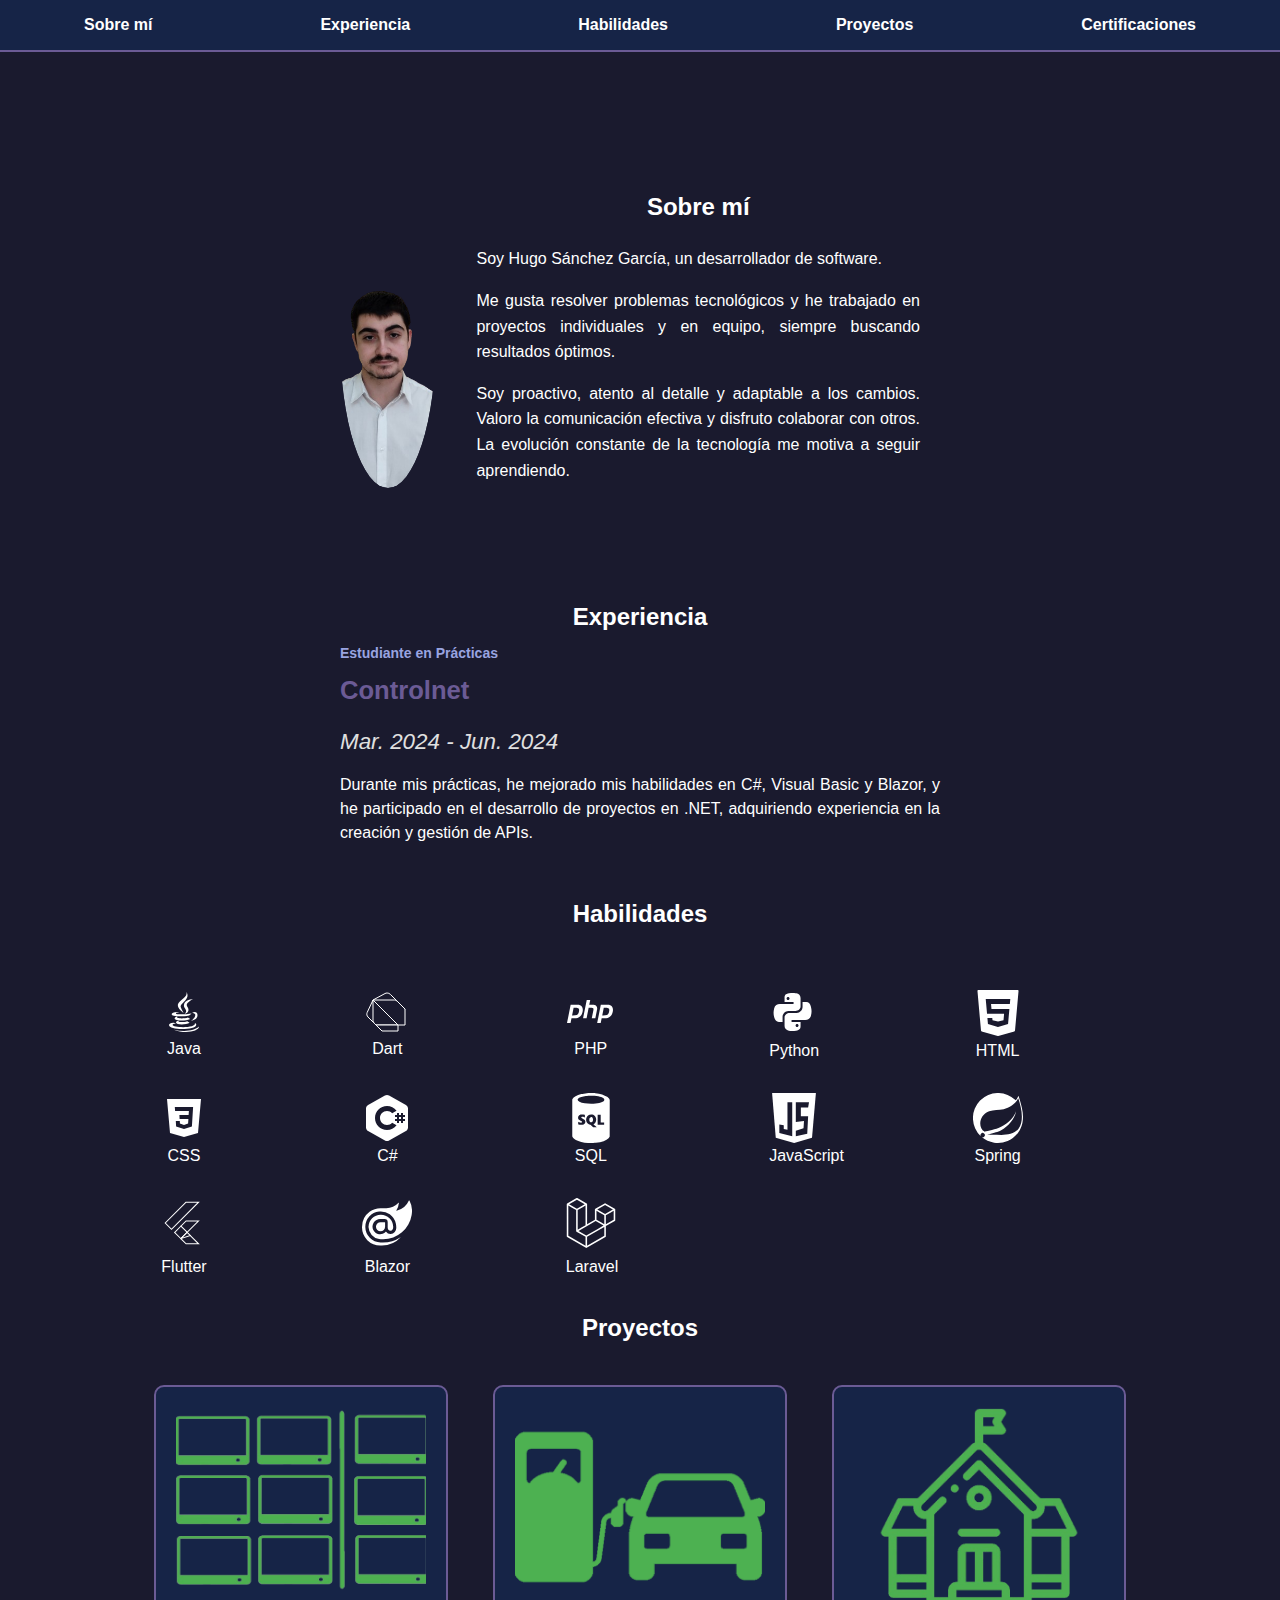
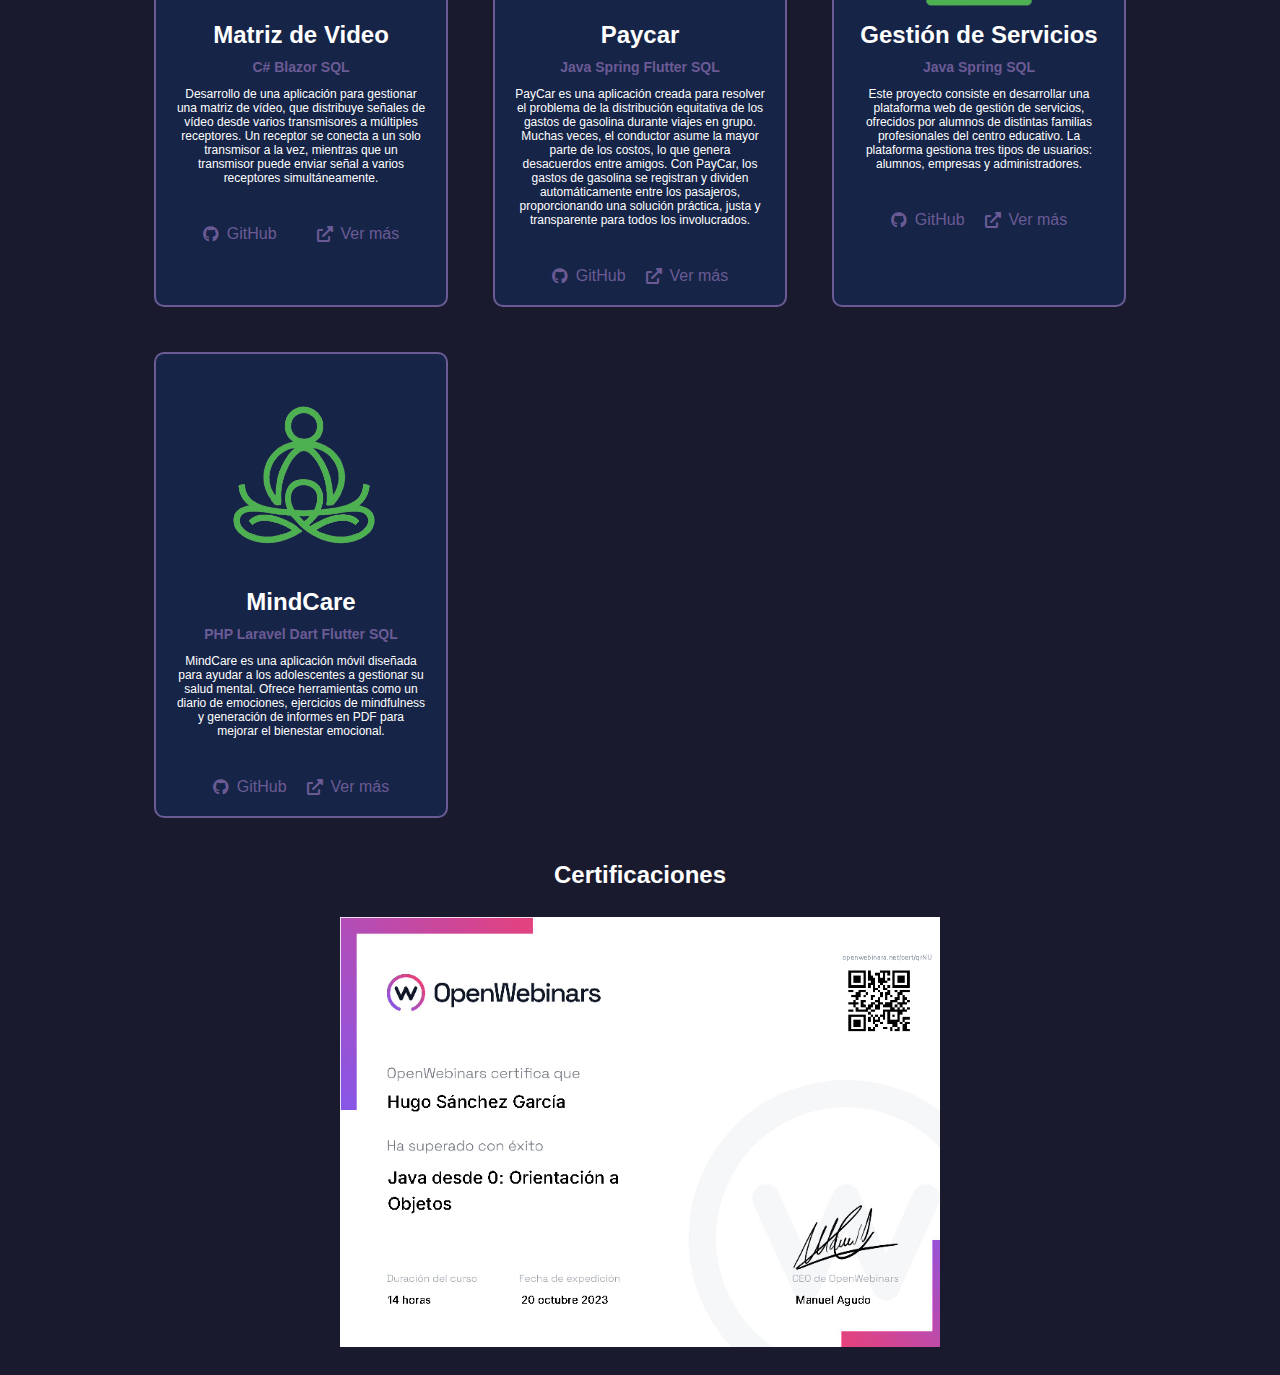
==== commit d677bfd7: "Update index.html" ====
--- a/index.html
+++ b/index.html
@@ -280,9 +280,9 @@
 
             <div class="project-card">
                 <img src="imgs/iconoMindcare.png" alt="Proyecto 3">
-                <h2>MidnCare</h2>
+                <h2>MindCare</h2>
                 <h3>PHP Laravel Dart Flutter SQL</h3>
-                <p>Este proyecto consiste en desarrollar una plataforma web de gestión de servicios, ofrecidos por alumnos de distintas familias profesionales del centro educativo. La plataforma gestiona tres tipos de usuarios: alumnos, empresas y administradores.</p>
+                <p>MindCare es una aplicación móvil diseñada para ayudar a los adolescentes a gestionar su salud mental. Ofrece herramientas como un diario de emociones, ejercicios de mindfulness y generación de informes en PDF para mejorar el bienestar emocional.</p>
                 <br>
            
                 <div class="project-links">
@@ -352,4 +352,4 @@
 
     </script>
 </body>
-</html>+</html>
